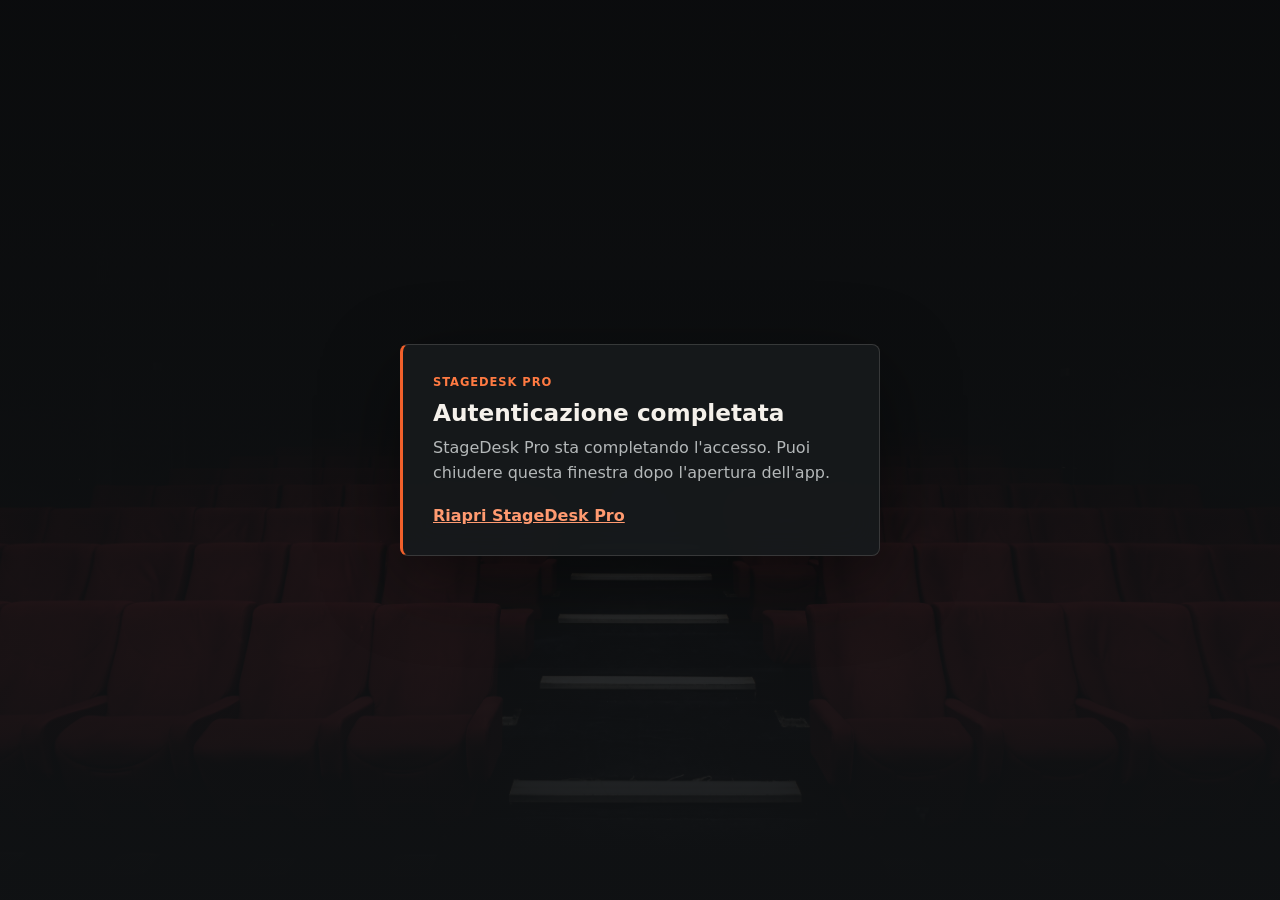
==== auth-callback/index.html @ c2524a92 "feat: add desktop oauth completion page" ====
<!doctype html>
<html lang="it">
  <head>
    <meta charset="UTF-8" />
    <meta name="viewport" content="width=device-width, initial-scale=1" />
    <meta name="robots" content="noindex, nofollow" />
    <title>Autenticazione completata - StageDesk Pro</title>
    <style>
      :root {
        color-scheme: dark;
        font-family: Inter, ui-sans-serif, system-ui, -apple-system, BlinkMacSystemFont, "Segoe UI", sans-serif;
        background: #101214;
        color: #f5f1eb;
      }

      * { box-sizing: border-box; }

      body {
        display: grid;
        min-height: 100vh;
        margin: 0;
        place-items: center;
        background:
          linear-gradient(180deg, rgba(16, 18, 20, 0.66), rgba(16, 18, 20, 0.96)),
          url("../assets/theatre-hero.jpg") center / cover,
          #101214;
      }

      main {
        width: min(480px, calc(100vw - 32px));
        border: 1px solid rgba(245, 241, 235, 0.15);
        border-left: 3px solid #f1602b;
        border-radius: 8px;
        padding: 30px;
        background: rgba(23, 26, 28, 0.9);
        box-shadow: 0 24px 80px rgba(0, 0, 0, 0.46);
        backdrop-filter: blur(16px);
      }

      .eyebrow {
        margin: 0 0 10px;
        color: #ff7a42;
        font-size: 0.72rem;
        font-weight: 800;
        letter-spacing: 0.08em;
        text-transform: uppercase;
      }

      h1 { margin: 0 0 10px; font-size: 1.45rem; }
      p:not(.eyebrow) { margin: 0 0 20px; color: #b4b8b9; line-height: 1.55; }
      a { color: #ff9a70; font-weight: 750; }
    </style>
  </head>
  <body>
    <main>
      <p class="eyebrow">StageDesk Pro</p>
      <h1>Autenticazione completata</h1>
      <p id="status">StageDesk Pro sta completando l'accesso. Puoi chiudere questa finestra dopo l'apertura dell'app.</p>
      <a id="open-app" href="stagedeskpro://auth-callback">Riapri StageDesk Pro</a>
    </main>
    <script>
      const callbackPath = `${window.location.search || ""}${window.location.hash || ""}`;
      const appUrl = `stagedeskpro://auth-callback${callbackPath}`;
      const link = document.getElementById("open-app");
      const status = document.getElementById("status");
      link.href = appUrl;
      window.setTimeout(() => {
        link.click();
        window.setTimeout(() => {
          status.textContent = "StageDesk Pro è stato aperto. Ora puoi chiudere questa finestra del browser.";
        }, 1200);
      }, 300);
    </script>
  </body>
</html>
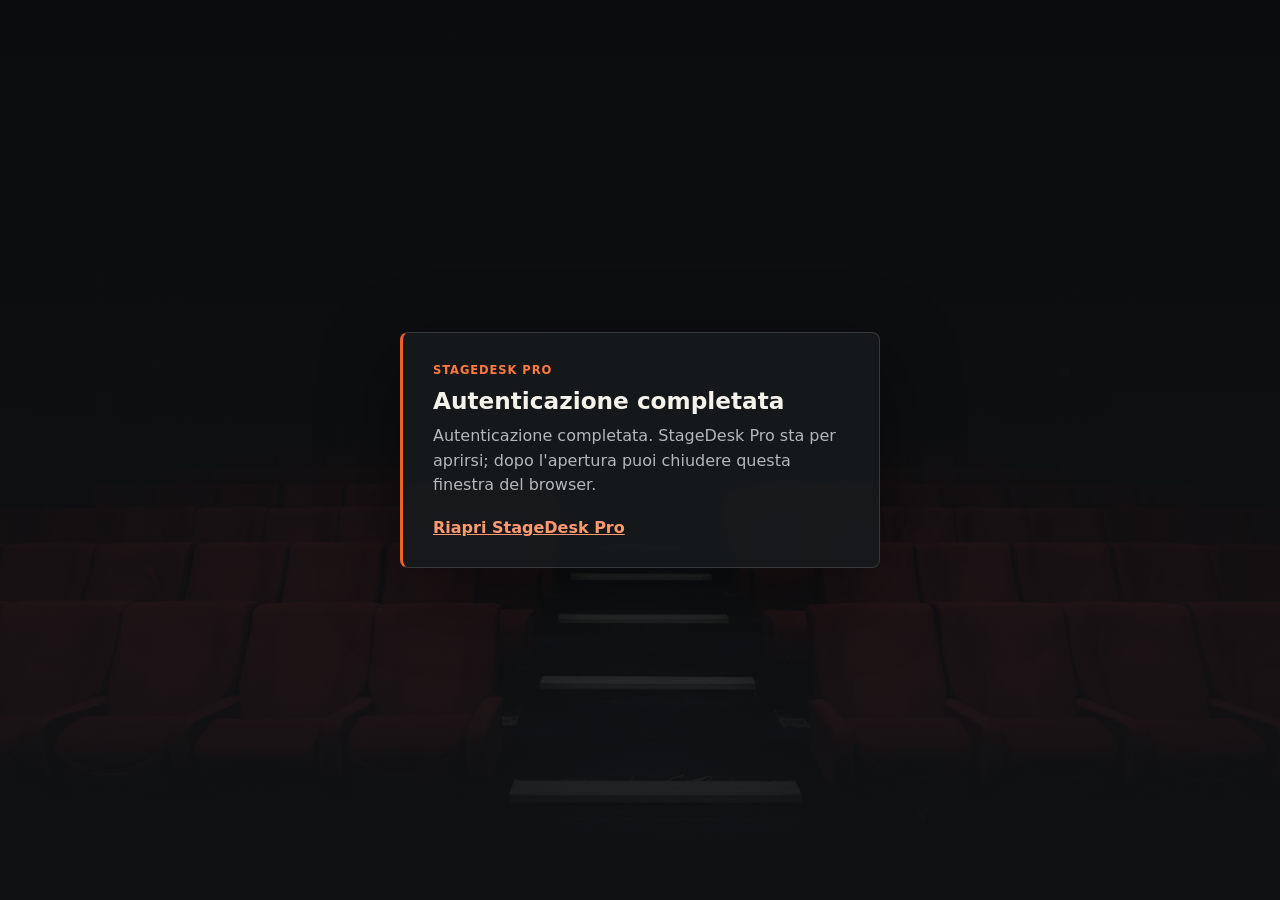
==== commit 4e798f42: "fix: keep oauth callback page available after app launch" ====
--- a/auth-callback/index.html
+++ b/auth-callback/index.html
@@ -57,18 +57,18 @@
       <h1>Autenticazione completata</h1>
       <p id="status">StageDesk Pro sta completando l'accesso. Puoi chiudere questa finestra dopo l'apertura dell'app.</p>
       <a id="open-app" href="stagedeskpro://auth-callback">Riapri StageDesk Pro</a>
+      <iframe id="app-launch" title="Avvio StageDesk Pro" hidden></iframe>
     </main>
     <script>
       const callbackPath = `${window.location.search || ""}${window.location.hash || ""}`;
       const appUrl = `stagedeskpro://auth-callback${callbackPath}`;
       const link = document.getElementById("open-app");
       const status = document.getElementById("status");
+      const launcher = document.getElementById("app-launch");
       link.href = appUrl;
       window.setTimeout(() => {
-        link.click();
-        window.setTimeout(() => {
-          status.textContent = "StageDesk Pro è stato aperto. Ora puoi chiudere questa finestra del browser.";
-        }, 1200);
+        status.textContent = "Autenticazione completata. StageDesk Pro sta per aprirsi; dopo l'apertura puoi chiudere questa finestra del browser.";
+        launcher.src = appUrl;
       }, 300);
     </script>
   </body>
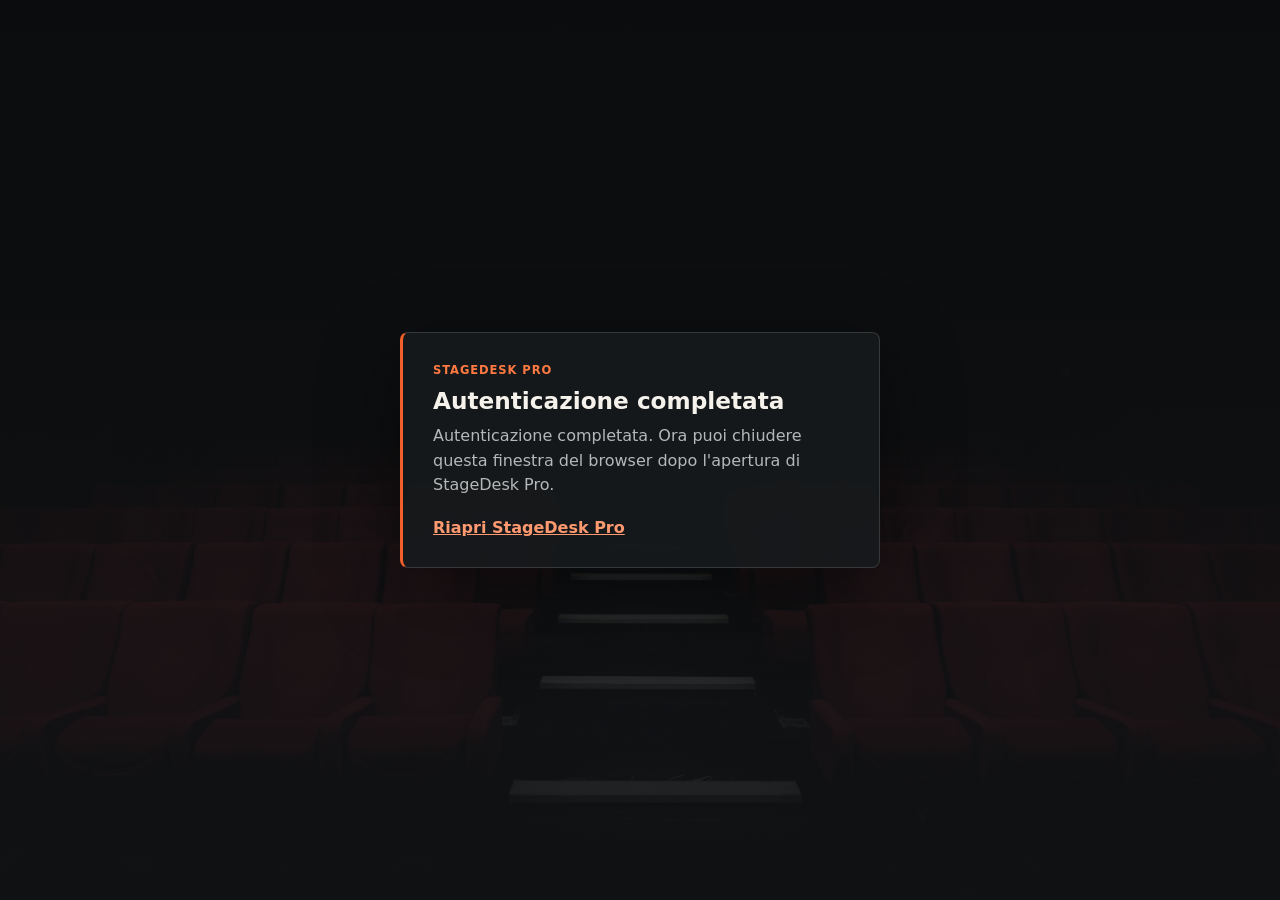
==== commit 51eaedc4: "fix: preserve oauth callback execution" ====
--- a/auth-callback/index.html
+++ b/auth-callback/index.html
@@ -59,7 +59,7 @@
       <a id="open-app" href="stagedeskpro://auth-callback">Riapri StageDesk Pro</a>
       <iframe id="app-launch" title="Avvio StageDesk Pro" hidden></iframe>
     </main>
-    <script>
+    <script data-cfasync="false">
       const callbackPath = `${window.location.search || ""}${window.location.hash || ""}`;
       const appUrl = `stagedeskpro://auth-callback${callbackPath}`;
       const link = document.getElementById("open-app");
@@ -67,8 +67,11 @@
       const launcher = document.getElementById("app-launch");
       link.href = appUrl;
       window.setTimeout(() => {
-        status.textContent = "Autenticazione completata. StageDesk Pro sta per aprirsi; dopo l'apertura puoi chiudere questa finestra del browser.";
+        status.textContent = "Autenticazione completata. Ora puoi chiudere questa finestra del browser dopo l'apertura di StageDesk Pro.";
         launcher.src = appUrl;
+        window.setTimeout(() => {
+          status.textContent = "Se StageDesk Pro non si è aperto, fai clic su Riapri StageDesk Pro. Dopo l'apertura puoi chiudere questa finestra del browser.";
+        }, 1800);
       }, 300);
     </script>
   </body>
